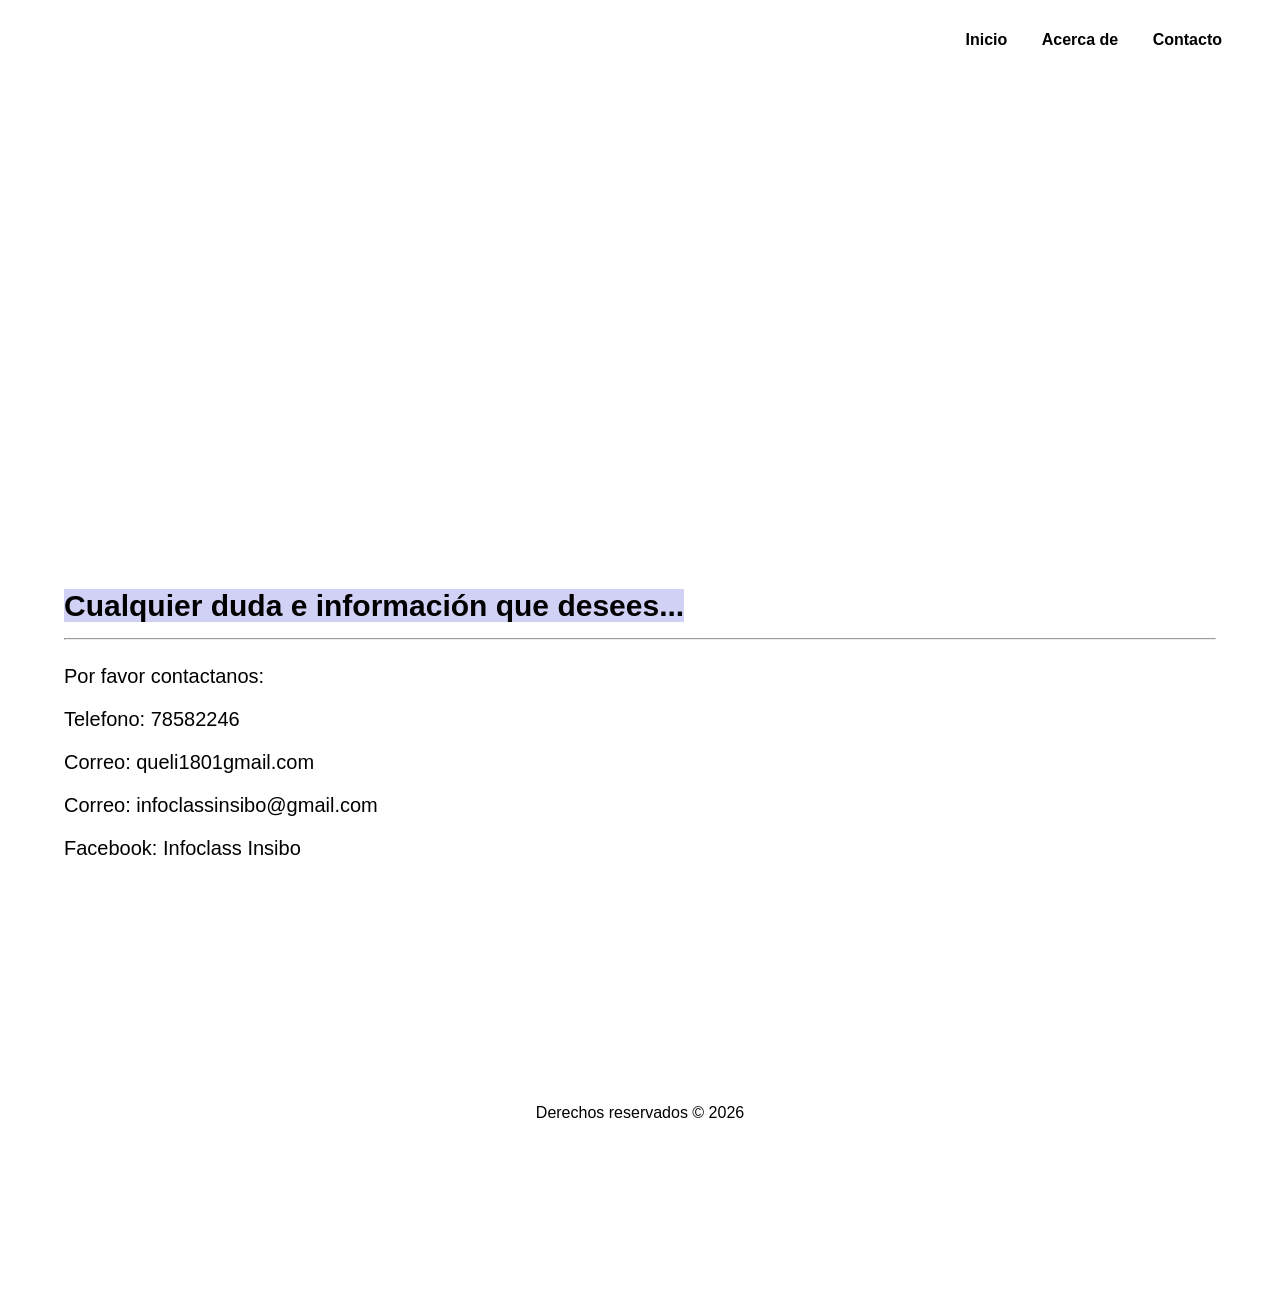
==== contac.html @ bf66caa3 "cambio en archivo contac" ====
<!DOCTYPE html> 
<html lang="es">

<link rel="stylesheet" href="styles.css">

<header id="mi-encabezado">

<title>......</title>

<nav>
<ul>
<li><a href="index.html">Inicio</a></li>
<li><a href="about.html">Acerca de </a></li>
<li><a href="contact.html">Contacto</a></li>
</ul>
</nav>

<h1>Receta</h1>

</header>

<body>

<main>
<section class="contenido">
<h2> <span style="background-color: rgb(208, 209, 245);" ;>Cualquier duda
e información que desees...</span>
<tr><td> <hr>
</hr></h2>
<p>
Por favor contactanos:<p>
Telefono: 78582246<p>
Correo: queli1801gmail.com<p>
Correo: infoclassinsibo@gmail.com <p>
Facebook: Infoclass Insibo<p>

</p>

</td></tr>

</section>
</main>


<div class="footer">Derechos reservados © 2026 </div>

<script src="script.js"></script>
</body>
</html>
---- styles.css ----
/*CONFIGURACION DEL ENCABEZADO*/

/* Establece una imagen de fondo para el encabezado */
#mi-encabezado {
      background-image: url('Imagen'); /* Reemplaza 'ruta-de-tu-imagen.jpg'
con la ubicación de tu imagen */
background-size: cover; /* Ajusta la imagen para cubrir todo el fondo */
background-position: center; /* Centra la imagen en el encabezado */
height: 15rem; /* Altura del encabezado (ajusta según tus necesidades) */
color: #ffffff; /* Color del texto en el encabezado para asegurar la legibilidad */
text-orientation: upright;
text-align: center; /* Alinea el contenido al centro del encabezado */
padding: 100px; /* Espacio de relleno interno para el contenido */

}

/* Estilos adicionales para el Título en el encabezado */
#mi-encabezado h1 {
font-size: 45px; /* Tamaño de fuente del título */
font-family: Arial, Helvetica, sans-serif;
}

/* Estilos adicionales para el texto en el encabezado */
#mi-encabezado p {
font-size: 25px; /* Tamaño de fuente del texto del encabezado */
}

/*CONFIGURACION DEL MENU*/

/* Establece el fondo transparente para el menú */
nav {
background-color: rgb(255, 255, 255);
padding: 15px 20px;
position: fixed; /* Posiciona el menú en la parte superior de la página */
top: 0;
left: 0;
width: 100%;
transition: background-color 0.5s; /* Transición suave para el cambio de color de
fondo */

}

/* Estilos para los elementos menu*/
ul {
list-style-type: none;
text-align: right;
margin-right: 3rem;
}

/*elementos de la lista del menu*/
li {
display: inline;
margin-right: 30px; /* Espacio entre elementos del menú */
}

a {
text-decoration: none;
color: #000000; /* Color del texto del menú */
font-weight: bold;
}

/* Cambia el color del enlace cuando se pasa el mouse por encima */
a:hover {
color: #000000; /* Cambia el color al pasar el mouse por encima */
}

/*CONFIGURACION DEL BODY*/
body {
/*configura los margenes de la página*/
margin-top: 60px; /* Ajusta según la altura del menú */
margin-left: 0px;
margin-right: 0px;
font-family: Arial, Helvetica, sans-serif;
}

/*CONFIGURACION DEL CONTENIDO*/
.contenido {
/* configura el color, tamaño de fuente y alineación del texto en el cuerpo de la
página */
color: #000000;
font-size: 20px;
padding: 5%;
text-align:justify;

font-family: Arial, Helvetica, sans-serif;
}

.footer {
background-color: #ffffff; /* Cambia el color de fondo a azul */
padding: 10rem;
color: #000000;
color: #000000; /* Color del texto en el encabezado para asegurar la legibilidad */
text-align: center; /* Alinea el contenido al centro del encabezado */
/* Espacio de relleno interno para el contenido */

}
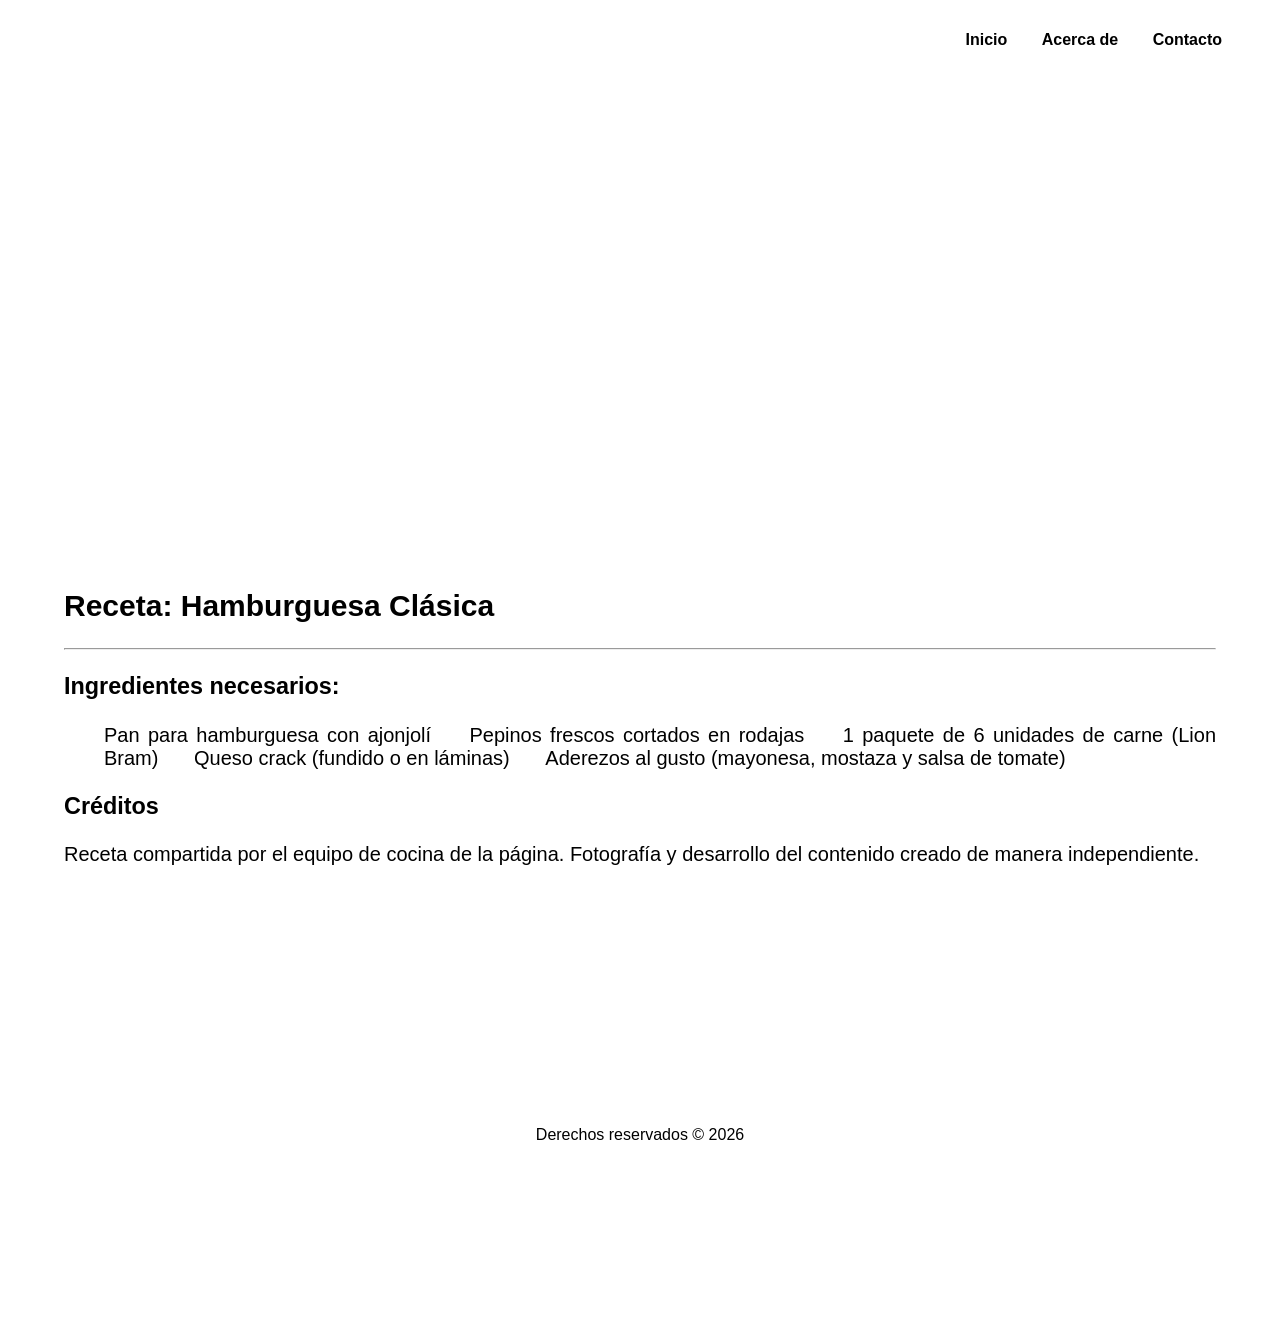
==== commit 9f1e9075: "Terminando fusion pendiente" ====
--- a/contac.html
+++ b/contac.html
@@ -1,49 +1,51 @@
-<!DOCTYPE html> 
+<!DOCTYPE html>
 <html lang="es">
-
-<link rel="stylesheet" href="styles.css">
-
-<header id="mi-encabezado">
-
-<title>......</title>
-
-<nav>
-<ul>
-<li><a href="index.html">Inicio</a></li>
-<li><a href="about.html">Acerca de </a></li>
-<li><a href="contact.html">Contacto</a></li>
-</ul>
-</nav>
-
-<h1>Receta</h1>
-
-</header>
-
+<head>
+    <meta charset="UTF-8">
+    <meta name="viewport" content="width=device-width, initial-scale=1.0">
+    <title>Receta de Hamburguesas Especiales</title>
+    <link rel="stylesheet" href="styles.css">
+</head>
 <body>
 
-<main>
-<section class="contenido">
-<h2> <span style="background-color: rgb(208, 209, 245);" ;>Cualquier duda
-e información que desees...</span>
-<tr><td> <hr>
-</hr></h2>
-<p>
-Por favor contactanos:<p>
-Telefono: 78582246<p>
-Correo: queli1801gmail.com<p>
-Correo: infoclassinsibo@gmail.com <p>
-Facebook: Infoclass Insibo<p>
+    <header id="mi-encabezado">
+        <nav>
+            <ul>
+                <li><a href="index.html">Inicio</a></li>
+                <li><a href="about.html">Acerca de</a></li>
+                <li><a href="contact.html">Contacto</a></li>
+            </ul>
+        </nav>
+        <h1>Recetario Urbano</h1>
+    </header>
 
-</p>
+    <main>
+        <article class="contenido">
+            <h2>Receta: Hamburguesa Clásica</h2>
+            <hr>
 
-</td></tr>
+            <section class="ingredientes">
+                <h3>Ingredientes necesarios:</h3>
+                <ol>
+                    <li>Pan para hamburguesa con ajonjolí</li>
+                    <li>Pepinos frescos cortados en rodajas</li>
+                    <li>1 paquete de 6 unidades de carne (Lion Bram)</li>
+                    <li>Queso crack (fundido o en láminas)</li>
+                    <li>Aderezos al gusto (mayonesa, mostaza y salsa de tomate)</li>
+                </ol>
+            </section>
 
-</section>
-</main>
+            <section class="creditos">
+                <h3>Créditos</h3>
+                <p>Receta compartida por el equipo de cocina de la página. Fotografía y desarrollo del contenido creado de manera independiente.</p>
+            </section>
+        </article>
+    </main>
 
+    <footer class="footer">
+        <p>Derechos reservados © 2026</p>
+    </footer>
 
-<div class="footer">Derechos reservados © 2026 </div>
-
-<script src="script.js"></script>
+    <script src="script.js"></script>
 </body>
 </html>
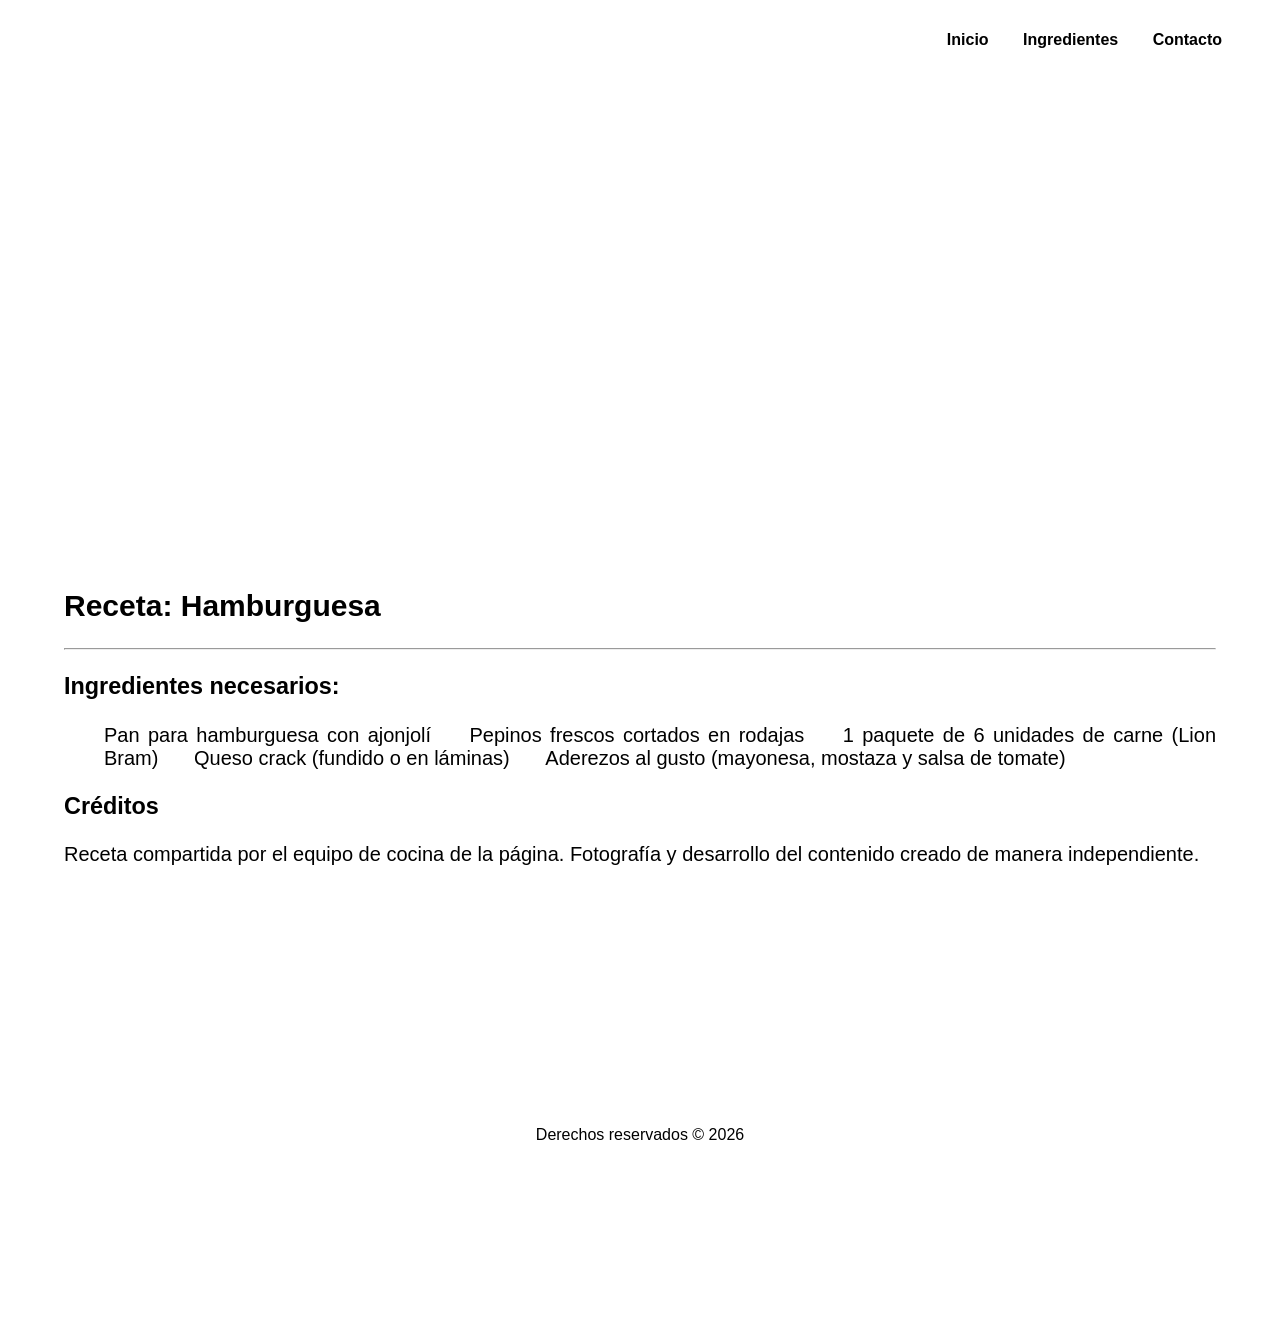
==== commit e42da1d0: "Agregando mis cambios de la receta" ====
--- a/contac.html
+++ b/contac.html
@@ -12,16 +12,17 @@
         <nav>
             <ul>
                 <li><a href="index.html">Inicio</a></li>
-                <li><a href="about.html">Acerca de</a></li>
+                <li><a href="about.html">Ingredientes</a></li>
                 <li><a href="contact.html">Contacto</a></li>
             </ul>
         </nav>
-        <h1>Recetario Urbano</h1>
+        <h1>CANGREBURGER</h1>
+        <p>Modulo 2.2</p>
     </header>
 
     <main>
         <article class="contenido">
-            <h2>Receta: Hamburguesa Clásica</h2>
+            <h2>Receta: Hamburguesa</h2>
             <hr>
 
             <section class="ingredientes">
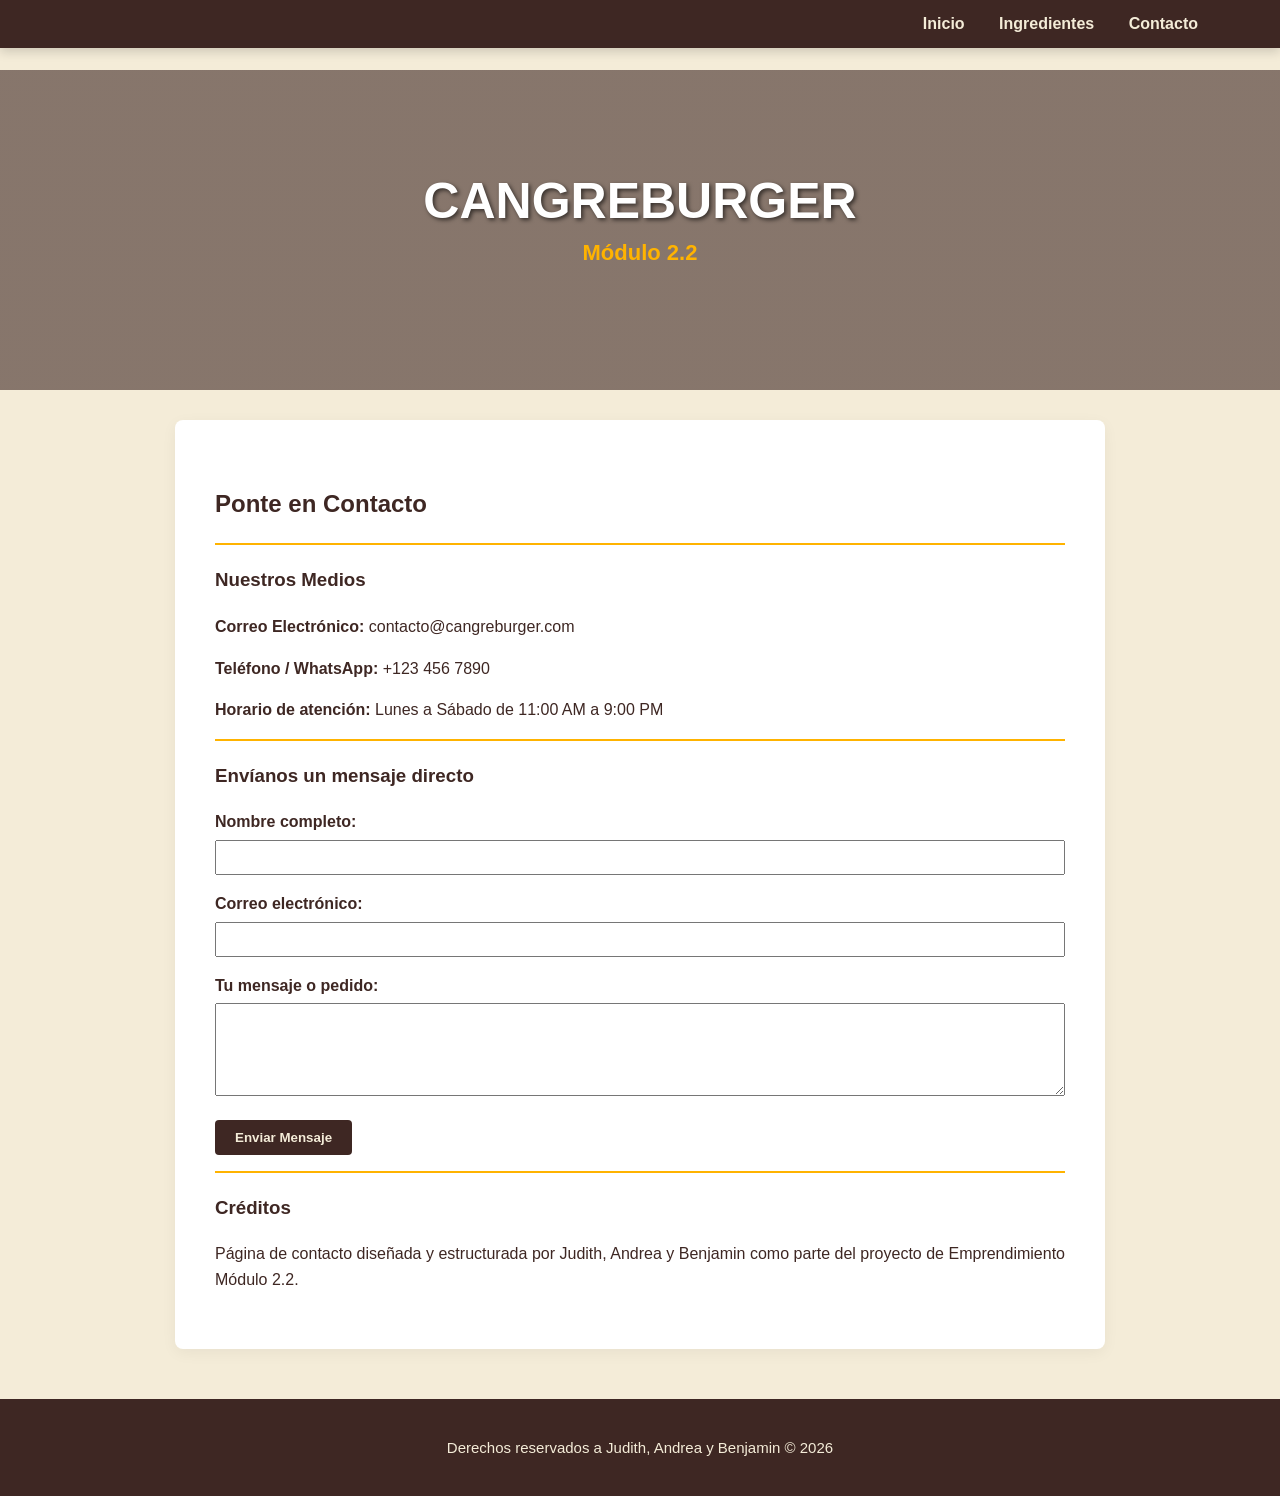
==== commit 1c39e49f: "Actualizacion de archivo" ====
--- a/contac.html
+++ b/contac.html
@@ -3,7 +3,7 @@
 <head>
     <meta charset="UTF-8">
     <meta name="viewport" content="width=device-width, initial-scale=1.0">
-    <title>Receta de Hamburguesas Especiales</title>
+    <title>Cangreburger - Contacto</title>
     <link rel="stylesheet" href="styles.css">
 </head>
 <body>
@@ -12,39 +12,63 @@
         <nav>
             <ul>
                 <li><a href="index.html">Inicio</a></li>
-                <li><a href="about.html">Ingredientes</a></li>
-                <li><a href="contact.html">Contacto</a></li>
+                <li><a href="ingredientes.html">Ingredientes</a></li>
+                <li><a href="contac.html">Contacto</a></li>
             </ul>
         </nav>
         <h1>CANGREBURGER</h1>
-        <p>Modulo 2.2</p>
+        <p>Módulo 2.2</p>
     </header>
 
     <main>
         <article class="contenido">
-            <h2>Receta: Hamburguesa</h2>
+            <h2>Ponte en Contacto</h2>
             <hr>
 
-            <section class="ingredientes">
-                <h3>Ingredientes necesarios:</h3>
-                <ol>
-                    <li>Pan para hamburguesa con ajonjolí</li>
-                    <li>Pepinos frescos cortados en rodajas</li>
-                    <li>1 paquete de 6 unidades de carne (Lion Bram)</li>
-                    <li>Queso crack (fundido o en láminas)</li>
-                    <li>Aderezos al gusto (mayonesa, mostaza y salsa de tomate)</li>
-                </ol>
+            <section class="informacion-contacto">
+                <h3>Nuestros Medios</h3>
+                <p><b>Correo Electrónico:</b> contacto@cangreburger.com</p>
+                <p><b>Teléfono / WhatsApp:</b> +123 456 7890</p>
+                <p><b>Horario de atención:</b> Lunes a Sábado de 11:00 AM a 9:00 PM</p>
             </section>
+
+            <hr>
+
+            <section class="formulario-contacto">
+                <h3>Envíanos un mensaje directo</h3>
+                <form action="#" method="POST">
+                    <p>
+                        <label for="nombre"><b>Nombre completo:</b></label><br>
+                        <input type="text" id="nombre" name="nombre" required style="width: 100%; padding: 8px; margin-top: 5px; box-sizing: border-box;">
+                    </p>
+                    
+                    <p>
+                        <label for="correo"><b>Correo electrónico:</b></label><br>
+                        <input type="email" id="correo" name="correo" required style="width: 100%; padding: 8px; margin-top: 5px; box-sizing: border-box;">
+                    </p>
+
+                    <p>
+                        <label for="mensaje"><b>Tu mensaje o pedido:</b></label><br>
+                        <textarea id="mensaje" name="mensaje" rows="5" required style="width: 100%; padding: 8px; margin-top: 5px; box-sizing: border-box; resize: vertical;"></textarea>
+                    </p>
+
+                    <p>
+                        <button type="submit" style="background-color: #3e2723; color: #f4ecd8; padding: 10px 20px; border: none; border-radius: 4px; font-weight: bold; cursor: pointer;">Enviar Mensaje</button>
+                    </p>
+                </form>
+            </section>
+
+            <hr>
 
             <section class="creditos">
                 <h3>Créditos</h3>
-                <p>Receta compartida por el equipo de cocina de la página. Fotografía y desarrollo del contenido creado de manera independiente.</p>
+                <p>Página de contacto diseñada y estructurada por Judith, Andrea y Benjamin como parte del proyecto de Emprendimiento Módulo 2.2.</p>
             </section>
         </article>
     </main>
 
     <footer class="footer">
-        <p>Derechos reservados © 2026</p>
+        <p>Derechos reservados a Judith, Andrea y Benjamin © 2026</p>
     </footer>
 
     <script src="script.js"></script>
--- a/styles.css
+++ b/styles.css
@@ -1,96 +1,141 @@
-/*CONFIGURACION DEL ENCABEZADO*/
-
-/* Establece una imagen de fondo para el encabezado */
-#mi-encabezado {
-      background-image: url('Imagen'); /* Reemplaza 'ruta-de-tu-imagen.jpg'
-con la ubicación de tu imagen */
-background-size: cover; /* Ajusta la imagen para cubrir todo el fondo */
-background-position: center; /* Centra la imagen en el encabezado */
-height: 15rem; /* Altura del encabezado (ajusta según tus necesidades) */
-color: #ffffff; /* Color del texto en el encabezado para asegurar la legibilidad */
-text-orientation: upright;
-text-align: center; /* Alinea el contenido al centro del encabezado */
-padding: 100px; /* Espacio de relleno interno para el contenido */
-
+/* ==========================================
+   CONFIGURACION DEL BODY Y FONDO GENERAL
+   ========================================== */
+body {
+    margin: 0;
+    padding-top: 70px; /* Evita que el menú fijo tape el inicio de la página */
+    /* Un tono café claro/crema muy agradable para el fondo general */
+    background-color: #f4ecd8; 
+    font-family: Arial, Helvetica, sans-serif;
+    color: #3e2723; /* Texto color café oscuro para que contraste bien */
 }
 
-/* Estilos adicionales para el Título en el encabezado */
-#mi-encabezado h1 {
-font-size: 45px; /* Tamaño de fuente del título */
-font-family: Arial, Helvetica, sans-serif;
+/* ==========================================
+   CONFIGURACION DEL MENU (FIJO ARRIBA)
+   ========================================== */
+nav {
+    /* Café oscuro elegante para la barra de navegación */
+    background-color: #3e2723; 
+    padding: 15px 20px;
+    position: fixed; 
+    top: 0;
+    left: 0;
+    width: 100%;
+    box-sizing: border-box;
+    box-shadow: 0px 4px 10px rgba(0, 0, 0, 0.15);
+    z-index: 1000;
 }
 
-/* Estilos adicionales para el texto en el encabezado */
-#mi-encabezado p {
-font-size: 25px; /* Tamaño de fuente del texto del encabezado */
+ul {
+    list-style-type: none;
+    text-align: right;
+    margin: 0;
+    padding-right: 2rem;
 }
 
-/*CONFIGURACION DEL MENU*/
-
-/* Establece el fondo transparente para el menú */
-nav {
-background-color: rgb(255, 255, 255);
-padding: 15px 20px;
-position: fixed; /* Posiciona el menú en la parte superior de la página */
-top: 0;
-left: 0;
-width: 100%;
-transition: background-color 0.5s; /* Transición suave para el cambio de color de
-fondo */
-
+li {
+    display: inline;
+    margin-right: 30px; 
 }
 
-/* Estilos para los elementos menu*/
-ul {
-list-style-type: none;
-text-align: right;
-margin-right: 3rem;
+/* Enlaces del menú en color crema/blanco */
+nav a {
+    text-decoration: none;
+    color: #f4ecd8; 
+    font-weight: bold;
+    transition: color 0.3s ease;
 }
 
-/*elementos de la lista del menu*/
-li {
-display: inline;
-margin-right: 30px; /* Espacio entre elementos del menú */
+/* Al pasar el mouse, cambia a un tono naranja hamburguesa */
+nav a:hover {
+    color: #ffb300; 
 }
 
-a {
-text-decoration: none;
-color: #000000; /* Color del texto del menú */
-font-weight: bold;
+/* ==========================================
+   CONFIGURACION DEL ENCABEZADO
+   ========================================== */
+#mi-encabezado {
+    /* Capa oscura transparente + Imagen de fondo */
+    background-image: linear-gradient(rgba(62, 39, 35, 0.6), rgba(62, 39, 35, 0.6)), url('https://images.unsplash.com/photo-1568901346375-23c9450c58cd?q=80&w=1000'); 
+    background-size: cover; 
+    background-position: center; 
+    height: 20rem; 
+    color: #ffffff; 
+    /* Flexbox para centrar perfectamente el texto */
+    display: flex;
+    flex-direction: column;
+    justify-content: center; 
+    align-items: center; 
+    text-align: center; 
 }
 
-/* Cambia el color del enlace cuando se pasa el mouse por encima */
-a:hover {
-color: #000000; /* Cambia el color al pasar el mouse por encima */
+#mi-encabezado h1 {
+    font-size: 50px; 
+    margin: 0;
+    text-shadow: 2px 2px 4px rgba(0, 0, 0, 0.6); /* Sombra para resaltar el nombre */
 }
 
-/*CONFIGURACION DEL BODY*/
-body {
-/*configura los margenes de la página*/
-margin-top: 60px; /* Ajusta según la altura del menú */
-margin-left: 0px;
-margin-right: 0px;
-font-family: Arial, Helvetica, sans-serif;
+#mi-encabezado p {
+    font-size: 22px; 
+    margin-top: 10px;
+    color: #ffb300; /* Subtítulo en tono dorado */
+    font-weight: bold;
 }
 
-/*CONFIGURACION DEL CONTENIDO*/
+/* ==========================================
+   CONFIGURACION DEL CONTENIDO
+   ========================================== */
 .contenido {
-/* configura el color, tamaño de fuente y alineación del texto en el cuerpo de la
-página */
-color: #000000;
-font-size: 20px;
-padding: 5%;
-text-align:justify;
-
-font-family: Arial, Helvetica, sans-serif;
+    max-width: 850px; /* Limita el ancho para que se vea ordenado */
+    margin: 30px auto; /* Centra el bloque en la pantalla */
+    background-color: #ffffff; /* Fondo blanco para las tarjetas de texto */
+    padding: 40px;
+    border-radius: 8px; /* Bordes suavemente redondeados */
+    box-shadow: 0px 4px 15px rgba(0, 0, 0, 0.05); /* Sombra suave */
+    text-align: justify;
+    line-height: 1.6;
 }
 
+.contenido h2 {
+    color: #3e2723;
+    margin-top: 25px;
+}
+
+.contenido hr {
+    border: 0;
+    height: 2px;
+    background-color: #ffb300; /* Líneas separadoras doradas */
+    margin-bottom: 20px;
+}
+
+/* Estilos específicos para tu Galería de fotos */
+.contenedor-galeria {
+    margin-top: 40px;
+}
+
+.Galeria {
+    background-color: #fff8e1; /* Fondo crema suave para cada foto */
+    margin-bottom: 25px;
+    padding: 15px;
+    border-left: 5px solid #ffb300; /* Detalle dorado al lateral */
+    border-radius: 4px;
+}
+
+.tarjeta-foto img {
+    border-radius: 6px;
+    box-shadow: 0px 2px 8px rgba(0,0,0,0.1);
+}
+
+/* ==========================================
+   CONFIGURACION DEL PIE DE PÁGINA (FOOTER)
+   ========================================== */
 .footer {
-background-color: #ffffff; /* Cambia el color de fondo a azul */
-padding: 10rem;
-color: #000000;
-color: #000000; /* Color del texto en el encabezado para asegurar la legibilidad */
-text-align: center; /* Alinea el contenido al centro del encabezado */
-/* Espacio de relleno interno para el contenido */
+    background-color: #3e2723; /* Café oscuro igual al menú */
+    padding: 25px; /* Relleno normalizado (ya no es gigante) */
+    color: #f4ecd8; 
+    text-align: center; 
+    font-size: 15px;
+    margin-top: 50px;
+}
 
 }
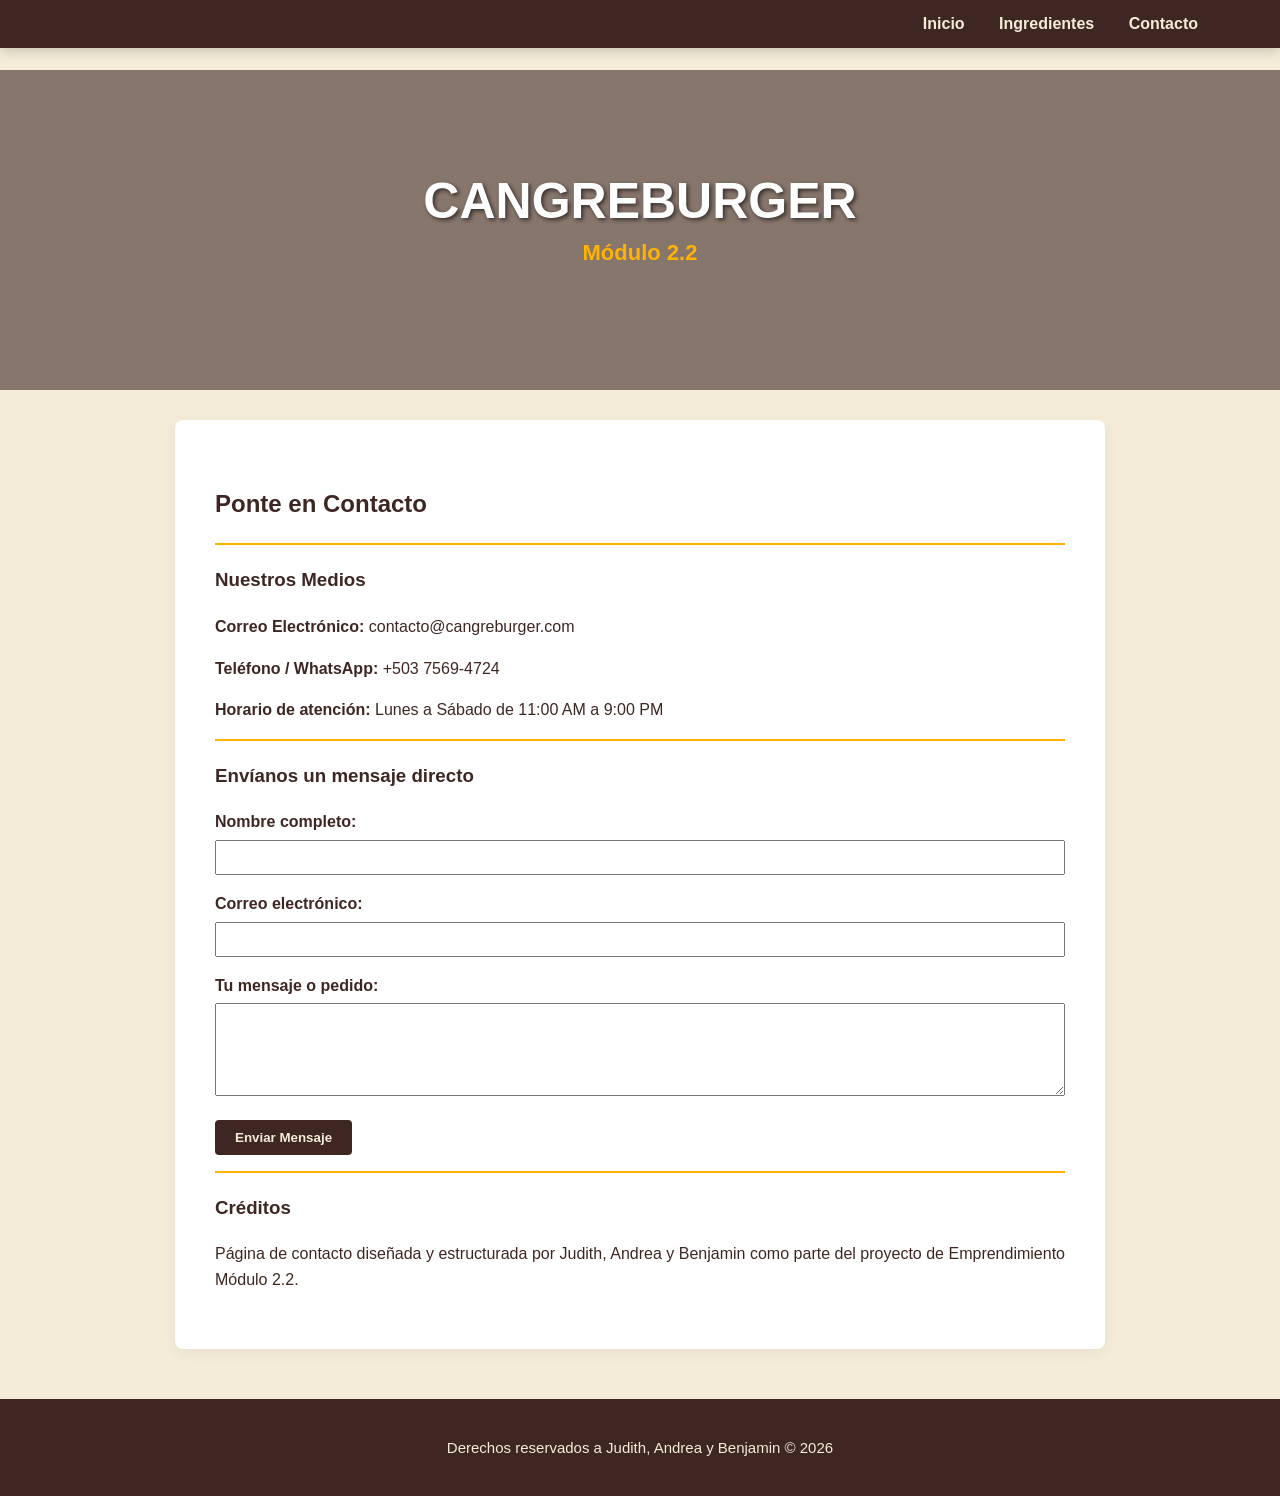
==== commit 1ccf660f: "actualizacion de archivo index" ====
--- a/contac.html
+++ b/contac.html
@@ -11,9 +11,12 @@
     <header id="mi-encabezado">
         <nav>
             <ul>
+                 
                 <li><a href="index.html">Inicio</a></li>
                 <li><a href="ingredientes.html">Ingredientes</a></li>
                 <li><a href="contac.html">Contacto</a></li>
+                
+            </ul>
             </ul>
         </nav>
         <h1>CANGREBURGER</h1>
@@ -28,7 +31,7 @@
             <section class="informacion-contacto">
                 <h3>Nuestros Medios</h3>
                 <p><b>Correo Electrónico:</b> contacto@cangreburger.com</p>
-                <p><b>Teléfono / WhatsApp:</b> +123 456 7890</p>
+                <p><b>Teléfono / WhatsApp:</b> +503 7569-4724</p>
                 <p><b>Horario de atención:</b> Lunes a Sábado de 11:00 AM a 9:00 PM</p>
             </section>
 
